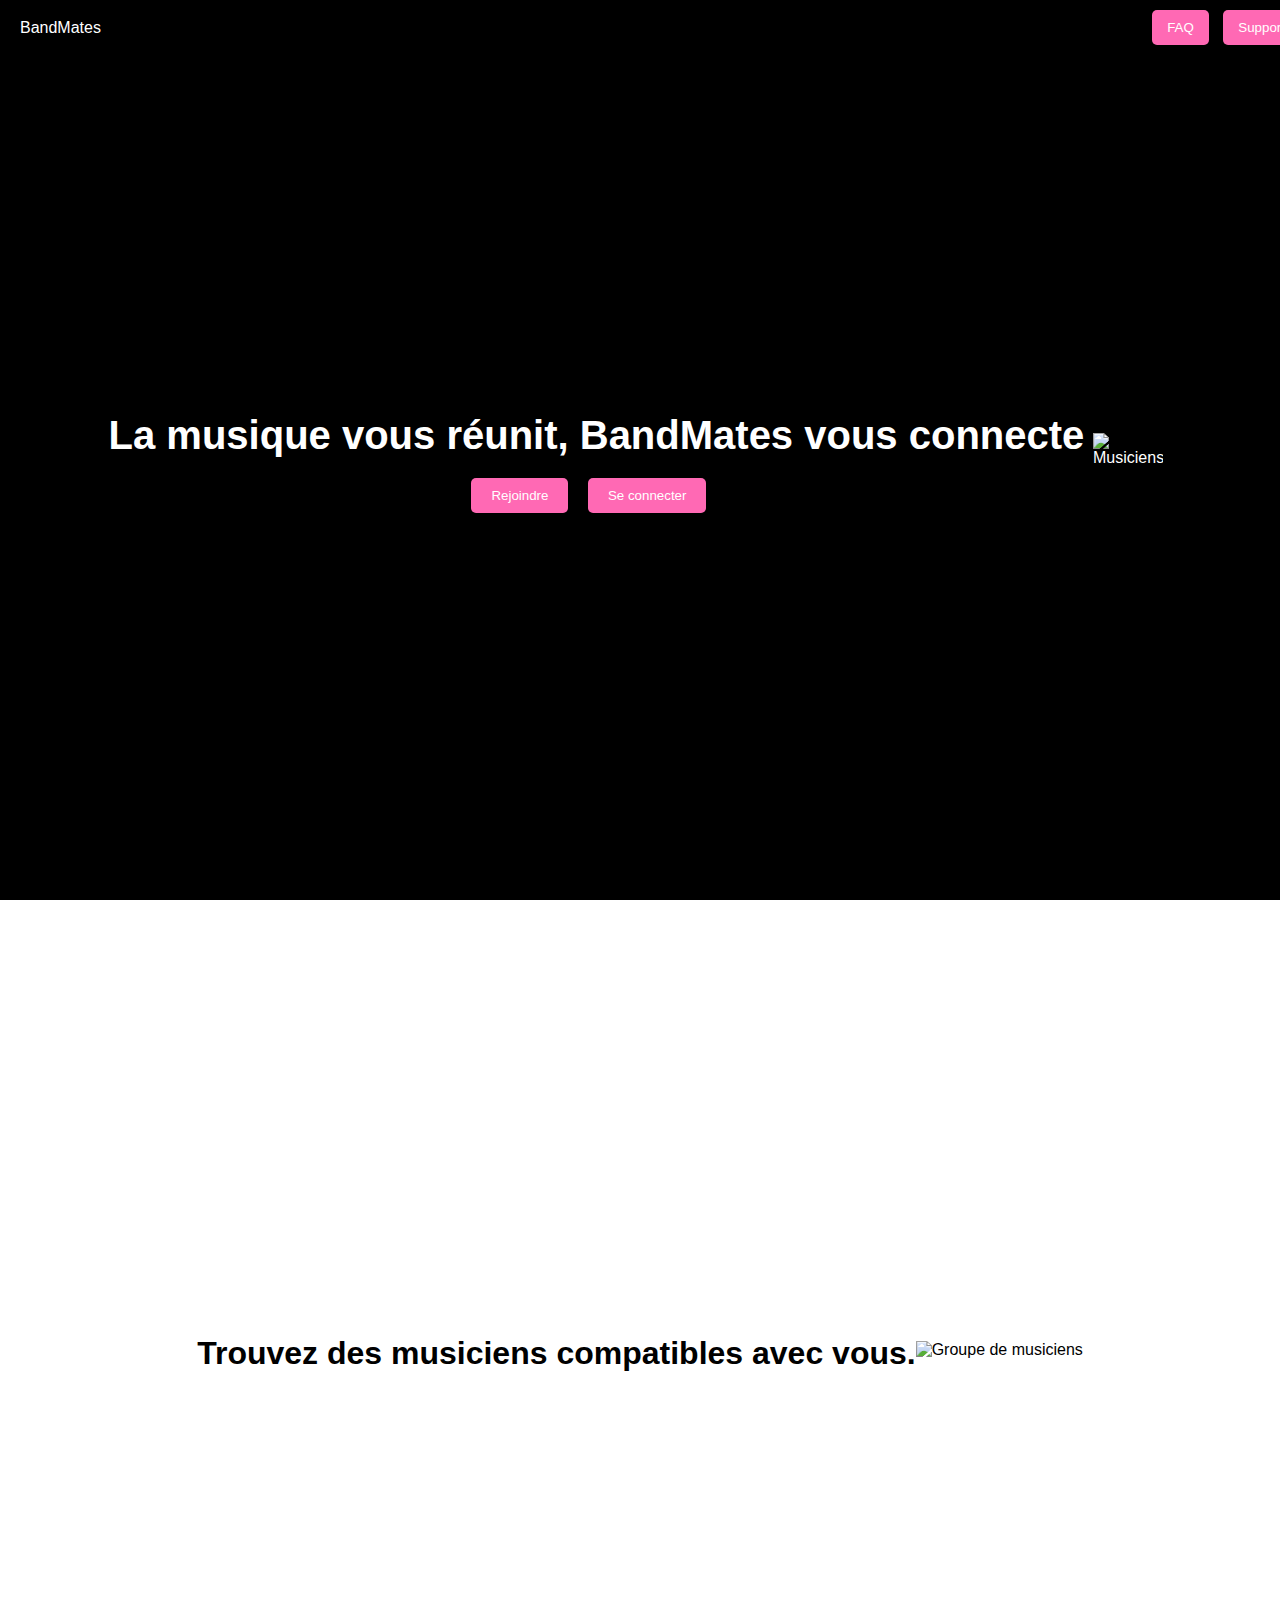
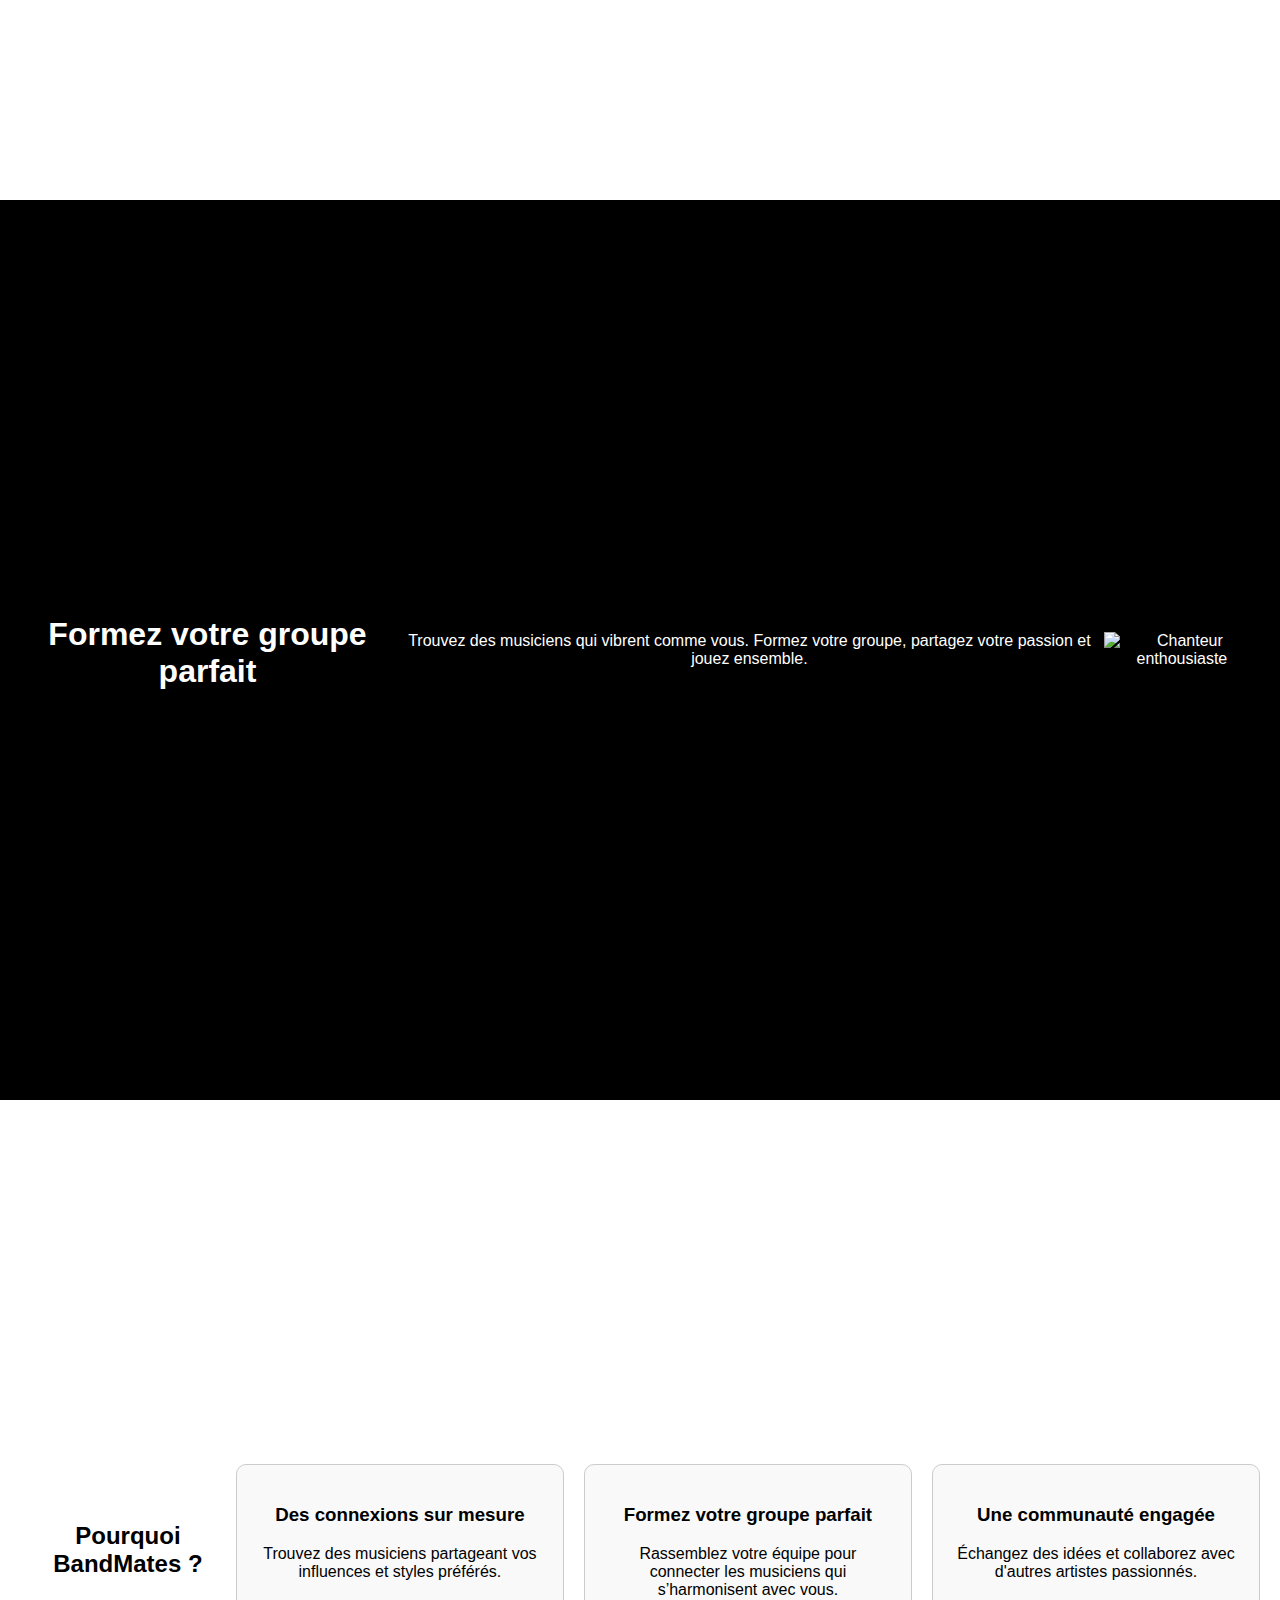
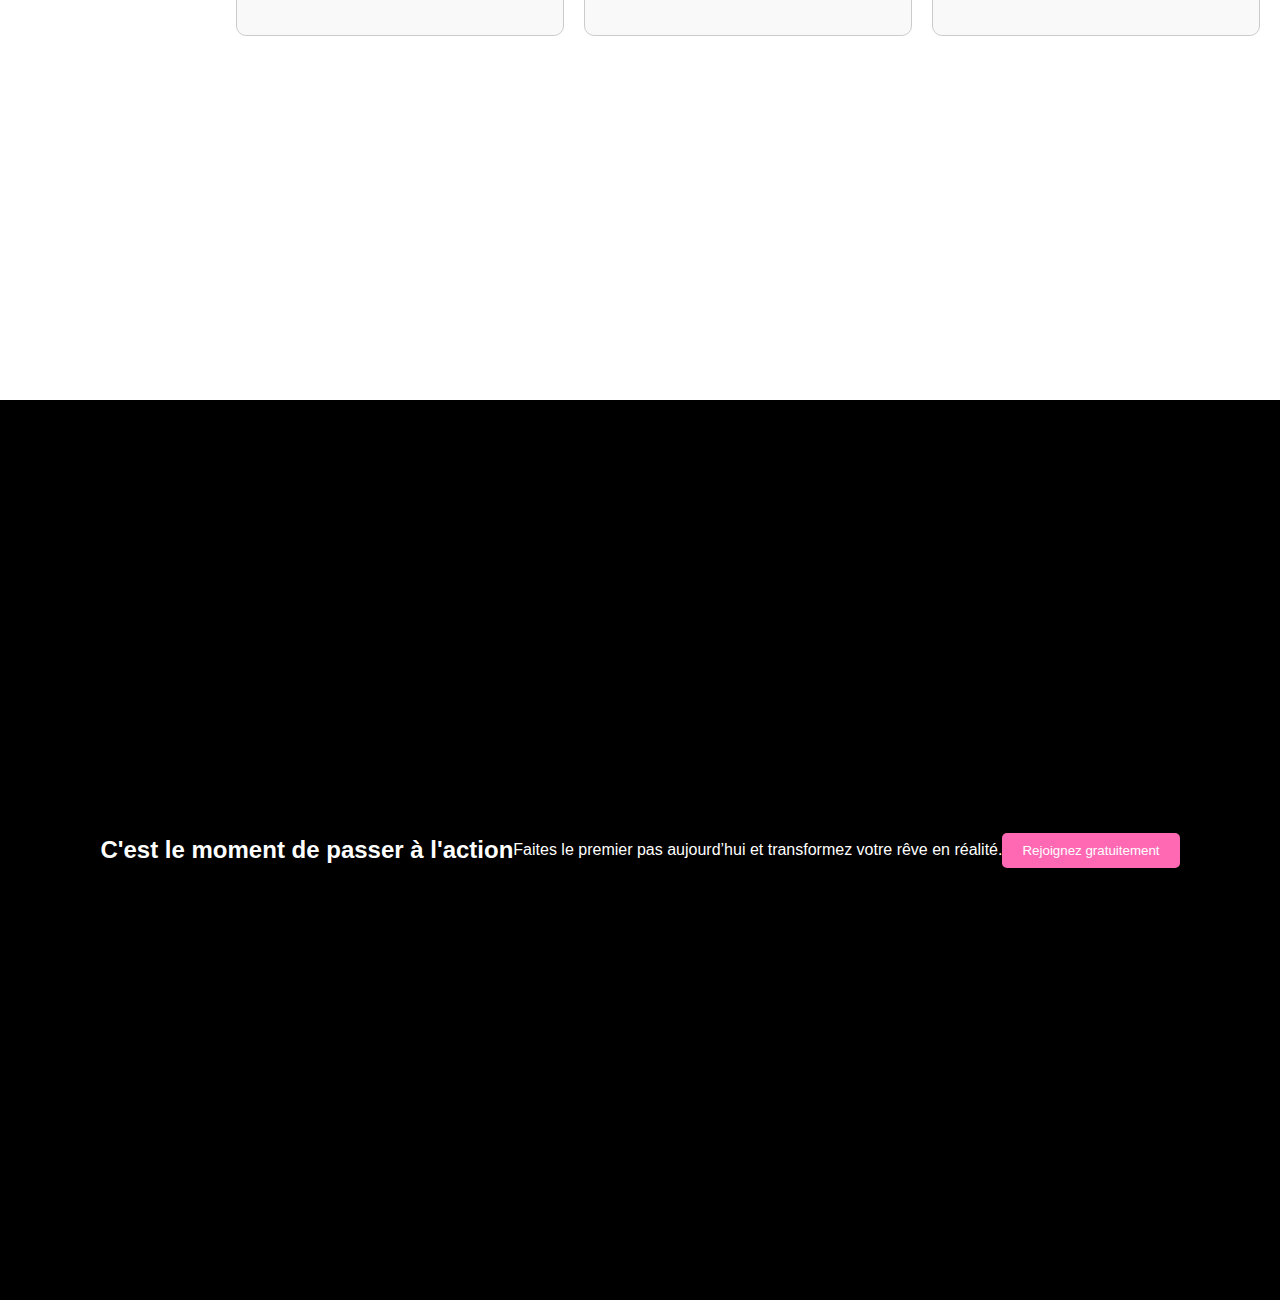
==== bandmates/index.html @ 0c307978 "Acceuil v1" ====
<!DOCTYPE html>
<html lang="fr">
<head>
  <meta charset="UTF-8">
  <meta name="viewport" content="width=device-width, initial-scale=1.0">
  <title>BandMates</title>
  <link rel="stylesheet" href="styles.css">
</head>
<body>
    <header class="header">
        <div class="logo">BandMates</div>
        <div class="nav">
          <button class="btn faq">FAQ</button>
          <button class="btn support">Support</button>
        </div>
      </header>
      
      <section class="hero" data-bg-color="black">
        <div class="content">
          <h1>La musique vous réunit, BandMates vous connecte</h1>
          <div class="buttons">
            <button class="btn join">Rejoindre</button>
            <button class="btn login">Se connecter</button>
          </div>
        </div>
        <div class="image-container">
          <img src="path/to/your/image1.png" alt="Musiciens">
        </div>
      </section>
    
      <section class="white-section" data-bg-color="white">
        <h2>Trouvez des musiciens compatibles avec vous.</h2>
        <img src="path/to/your/image2.png" alt="Groupe de musiciens">
      </section>
    
      <section class="black-section" data-bg-color="black">
        <h2>Formez votre groupe parfait</h2>
        <p>
          Trouvez des musiciens qui vibrent comme vous. Formez votre groupe, partagez votre passion et jouez ensemble.
        </p>
        <img src="path/to/your/image3.png" alt="Chanteur enthousiaste">
      </section>
    
      <section class="features" data-bg-color="white">
        <h2>Pourquoi BandMates ?</h2>
        <div class="feature-cards">
          <div class="card">
            <h3>Des connexions sur mesure</h3>
            <p>Trouvez des musiciens partageant vos influences et styles préférés.</p>
          </div>
          <div class="card">
            <h3>Formez votre groupe parfait</h3>
            <p>Rassemblez votre équipe pour connecter les musiciens qui s’harmonisent avec vous.</p>
          </div>
          <div class="card">
            <h3>Une communauté engagée</h3>
            <p>Échangez des idées et collaborez avec d'autres artistes passionnés.</p>
          </div>
        </div>
      </section>
    
      <section class="cta" data-bg-color="black">
        <h2>C'est le moment de passer à l'action</h2>
        <p>Faites le premier pas aujourd’hui et transformez votre rêve en réalité.</p>
        <button class="btn join">Rejoignez gratuitement</button>
      </section>
  <script src="script.js"></script>
</body>
</html>
---- bandmates/styles.css ----
body {
    margin: 0;
    font-family: 'Arial', sans-serif;
    overflow-x: hidden;
    scroll-behavior: smooth;
}

section {
    height: 100vh; 
    display: flex;
    align-items: center;
    justify-content: center;
    text-align: center;
    padding: 20px;
    box-sizing: border-box;
    transition: background-color 1s ease; 
  }
  
  
  .header {
    position: fixed;
    top: 0;
    width: 100%;
    z-index: 100;
    display: flex;
    justify-content: space-between;
    align-items: center;
    padding: 10px 20px;
    background-color: black;
    color: white;
  }
  
  .nav .btn {
    margin-left: 10px;
    padding: 10px 15px;
    background-color: #FF69B4;
    color: white;
    border: none;
    border-radius: 5px;
    cursor: pointer;
  }
  
  
  .hero {
    background-color: black;
    color: white;
  }
  
  .hero h1 {
    font-size: 2.5rem;
    margin-bottom: 20px;
  }
  
  .hero .buttons .btn {
    margin-right: 15px;
    padding: 10px 20px;
    background-color: #FF69B4;
    color: white;
    border: none;
    border-radius: 5px;
    cursor: pointer;
  }
  
  .hero .image-container img {
    max-width: 80%;
    height: auto;
  }
  
 
  .white-section {
    background-color: white;
    color: black;
  }
  
  .white-section h2 {
    font-size: 2rem;
    margin-bottom: 20px;
  }
  

  .black-section {
    background-color: black;
    color: white;
  }
  
  .black-section h2 {
    font-size: 2rem;
    margin-bottom: 20px;
  }
  
  
  .features {
    background-color: white;
    color: black;
  }
  
  .features .feature-cards {
    display: flex;
    justify-content: space-around;
    gap: 20px;
    width: 100%;
    max-width: 1200px;
    margin: 0 auto;
  }
  
  .features .card {
    width: 30%;
    padding: 20px;
    border: 1px solid #ccc;
    border-radius: 10px;
    transition: transform 0.3s ease;
    background: #f9f9f9;
  }
  
  .features .card:hover {
    transform: scale(1.05);
  }
  
  
  .cta {
    background-color: black;
    color: white;
  }
  
  .cta .btn {
    padding: 10px 20px;
    background-color: #FF69B4;
    color: white;
    border: none;
    border-radius: 5px;
    cursor: pointer;
  }
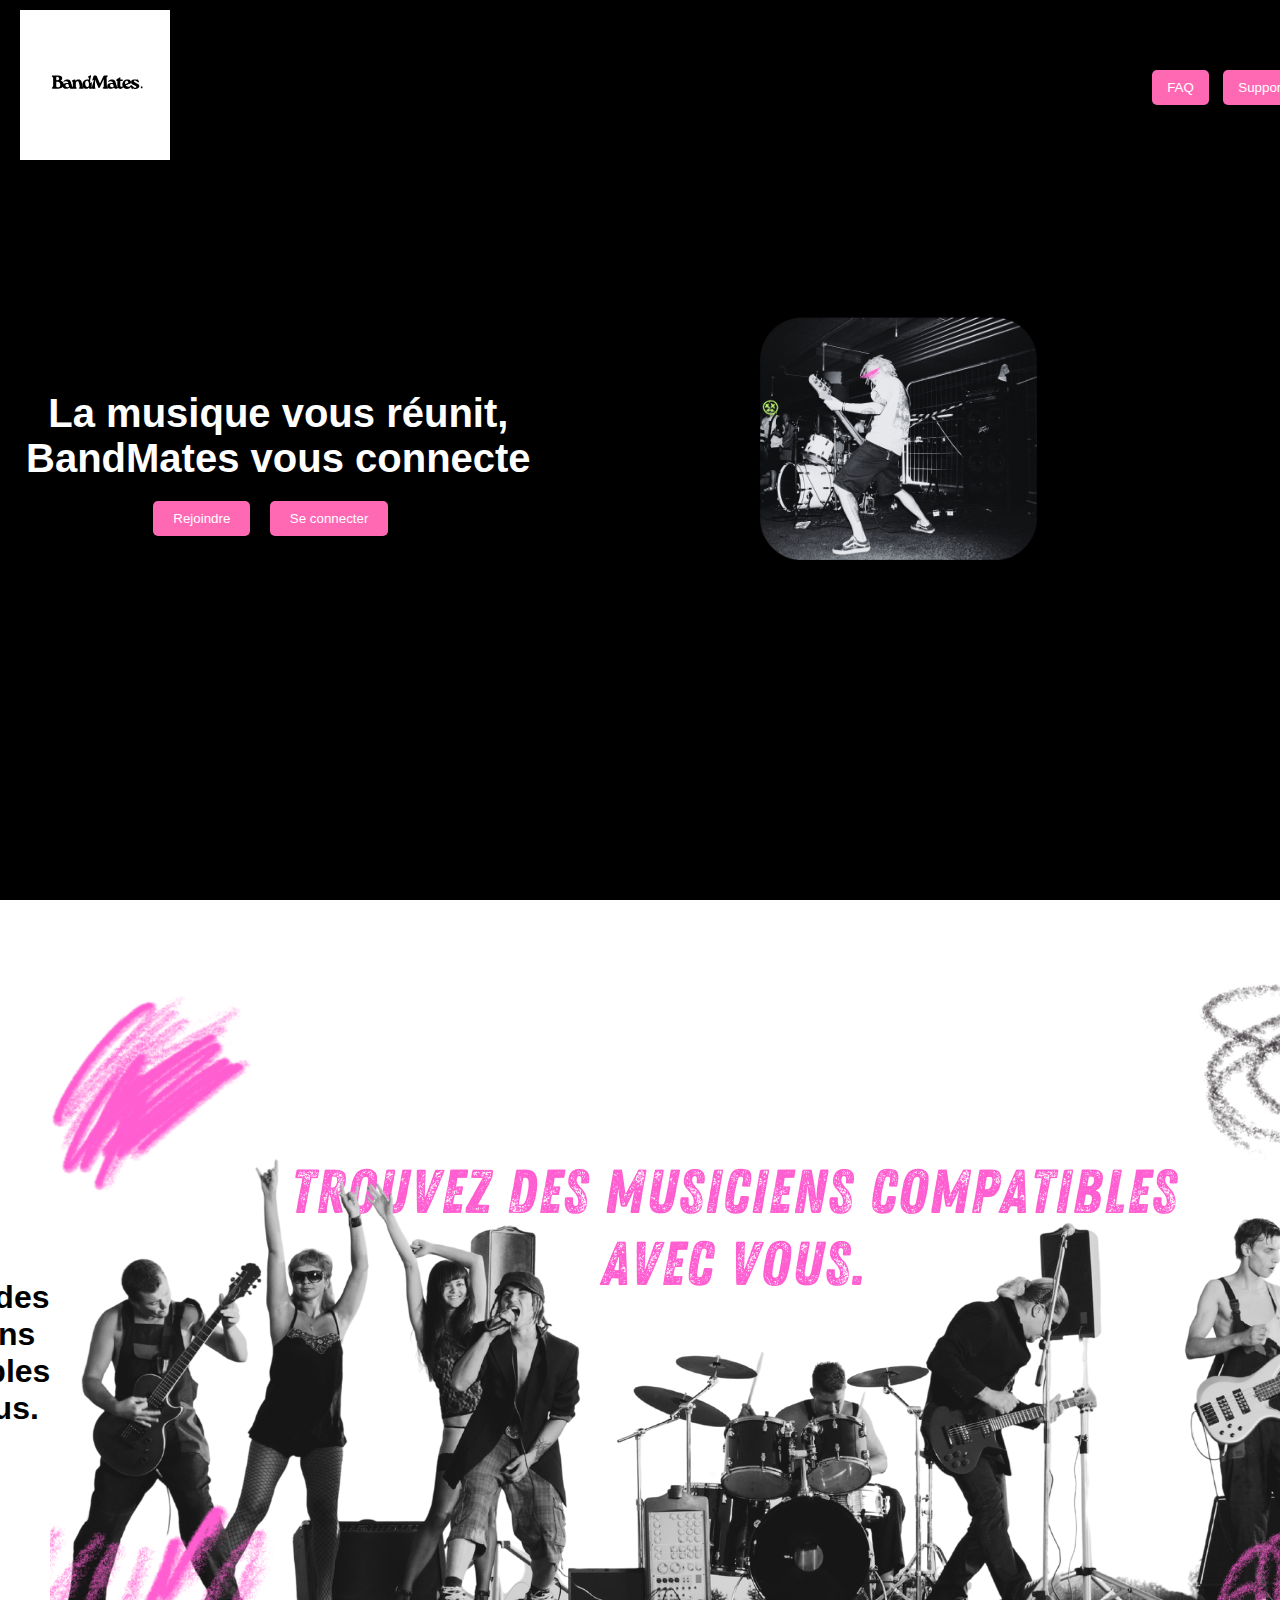
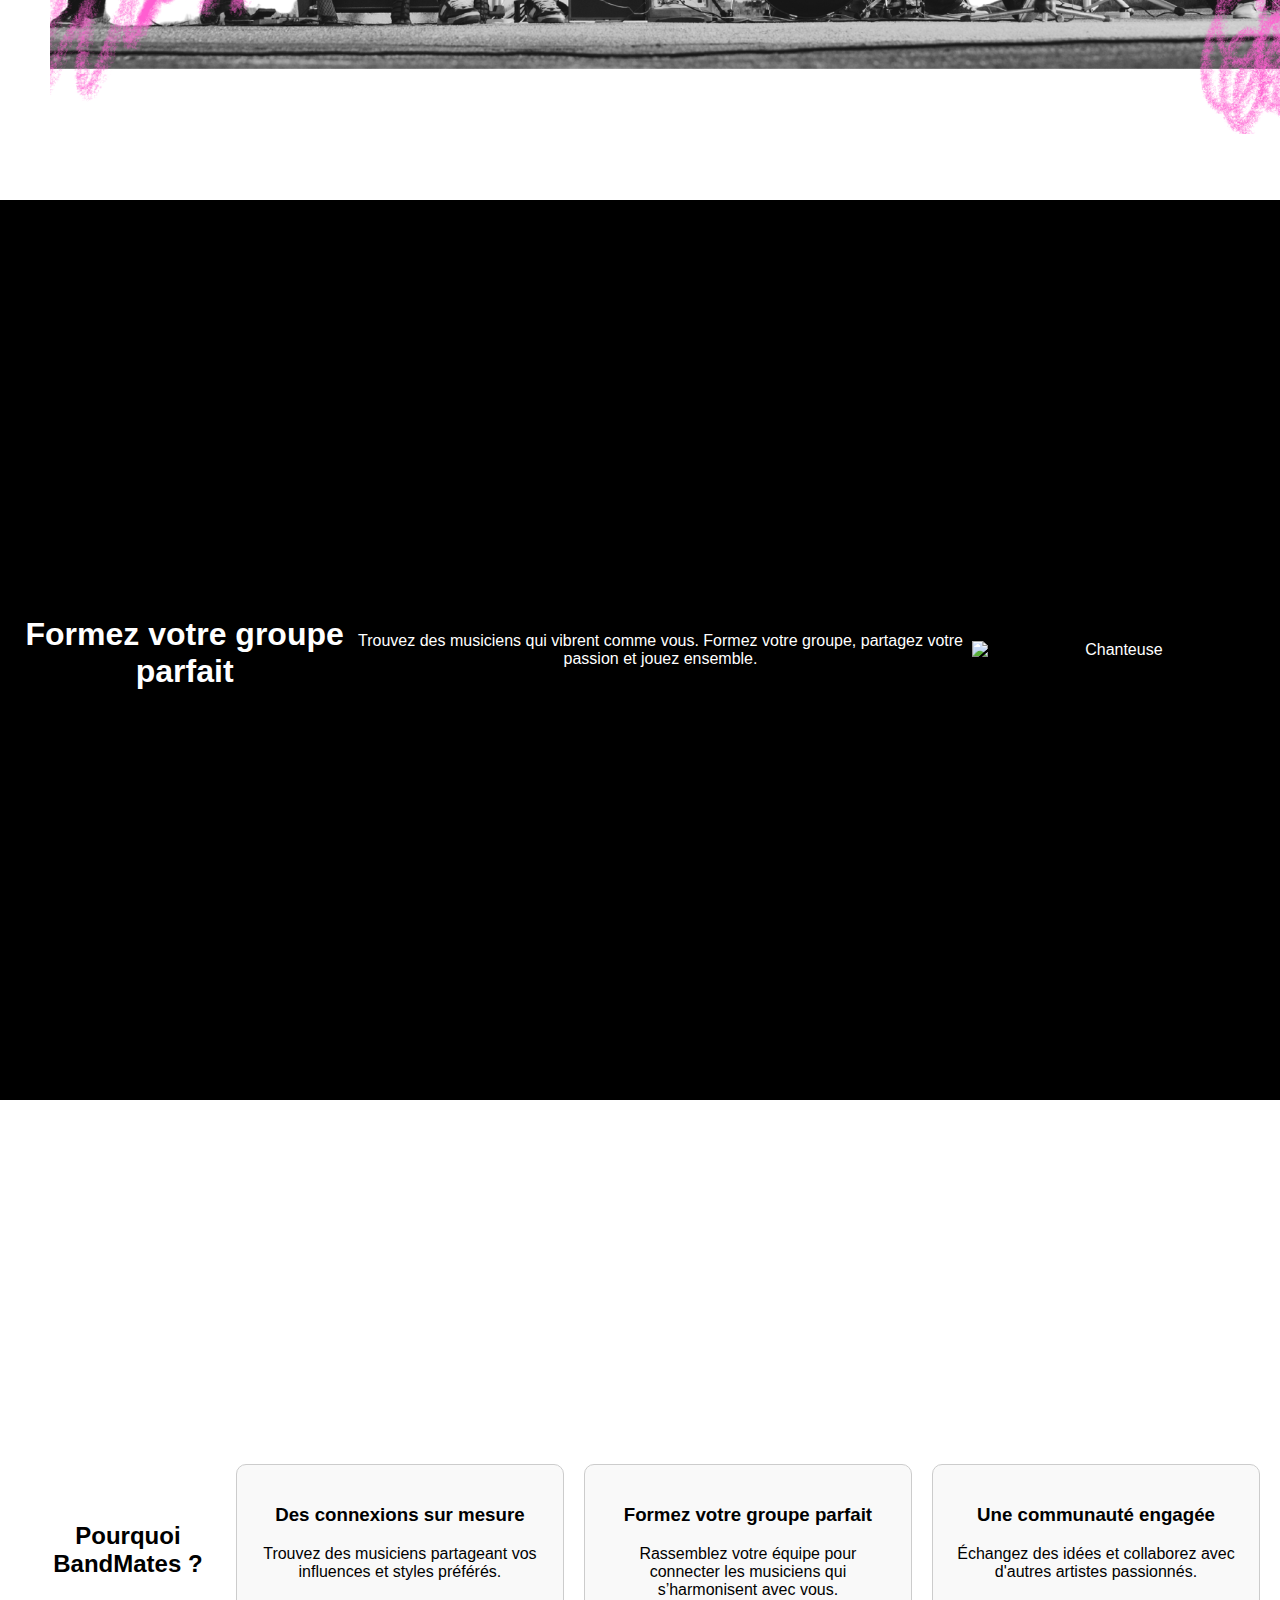
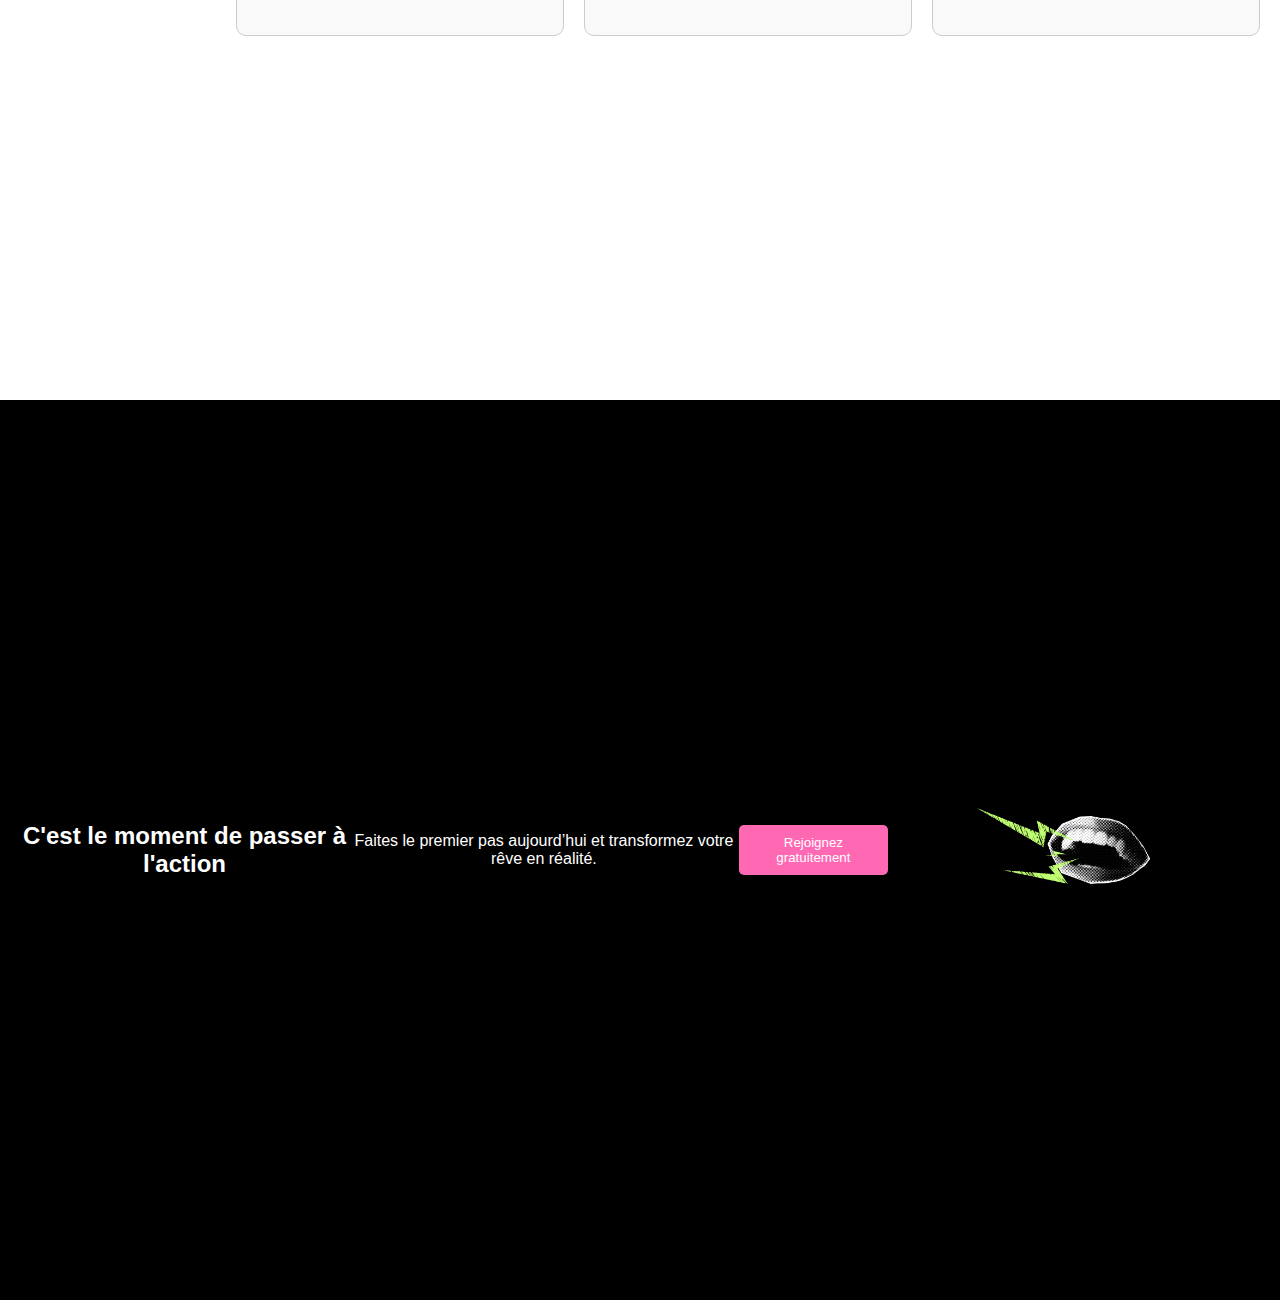
==== commit 666450fb: "ajout d'images" ====
--- a/bandmates/index.html
+++ b/bandmates/index.html
@@ -8,7 +8,9 @@
 </head>
 <body>
     <header class="header">
-        <div class="logo">BandMates</div>
+        <div>
+          <img class="logo" src="images/black white Thunder logo.svg">
+        </div>
         <div class="nav">
           <button class="btn faq">FAQ</button>
           <button class="btn support">Support</button>
@@ -24,13 +26,13 @@
           </div>
         </div>
         <div class="image-container">
-          <img src="path/to/your/image1.png" alt="Musiciens">
+          <img src="images/image-acceuil.png" alt="Musiciens">
         </div>
       </section>
     
       <section class="white-section" data-bg-color="white">
         <h2>Trouvez des musiciens compatibles avec vous.</h2>
-        <img src="path/to/your/image2.png" alt="Groupe de musiciens">
+        <img src="images/musiciens.png" alt="Groupe de musiciens">
       </section>
     
       <section class="black-section" data-bg-color="black">
@@ -38,7 +40,8 @@
         <p>
           Trouvez des musiciens qui vibrent comme vous. Formez votre groupe, partagez votre passion et jouez ensemble.
         </p>
-        <img src="path/to/your/image3.png" alt="Chanteur enthousiaste">
+        
+        <img class="chanteuse" src="images/chanteuse.png" alt="Chanteuse">
       </section>
     
       <section class="features" data-bg-color="white">
@@ -63,6 +66,7 @@
         <h2>C'est le moment de passer à l'action</h2>
         <p>Faites le premier pas aujourd’hui et transformez votre rêve en réalité.</p>
         <button class="btn join">Rejoignez gratuitement</button>
+        <img class="bouche" src="images/bouche.png"
       </section>
   <script src="script.js"></script>
 </body>
--- a/bandmates/styles.css
+++ b/bandmates/styles.css
@@ -130,4 +130,18 @@
     border: none;
     border-radius: 5px;
     cursor: pointer;
+  }
+
+  .logo {
+    width: 30%;
+  }
+
+  .chanteuse
+  {
+    width: 30%;
+  }
+
+  .bouche
+  {
+    width: 30%;
   }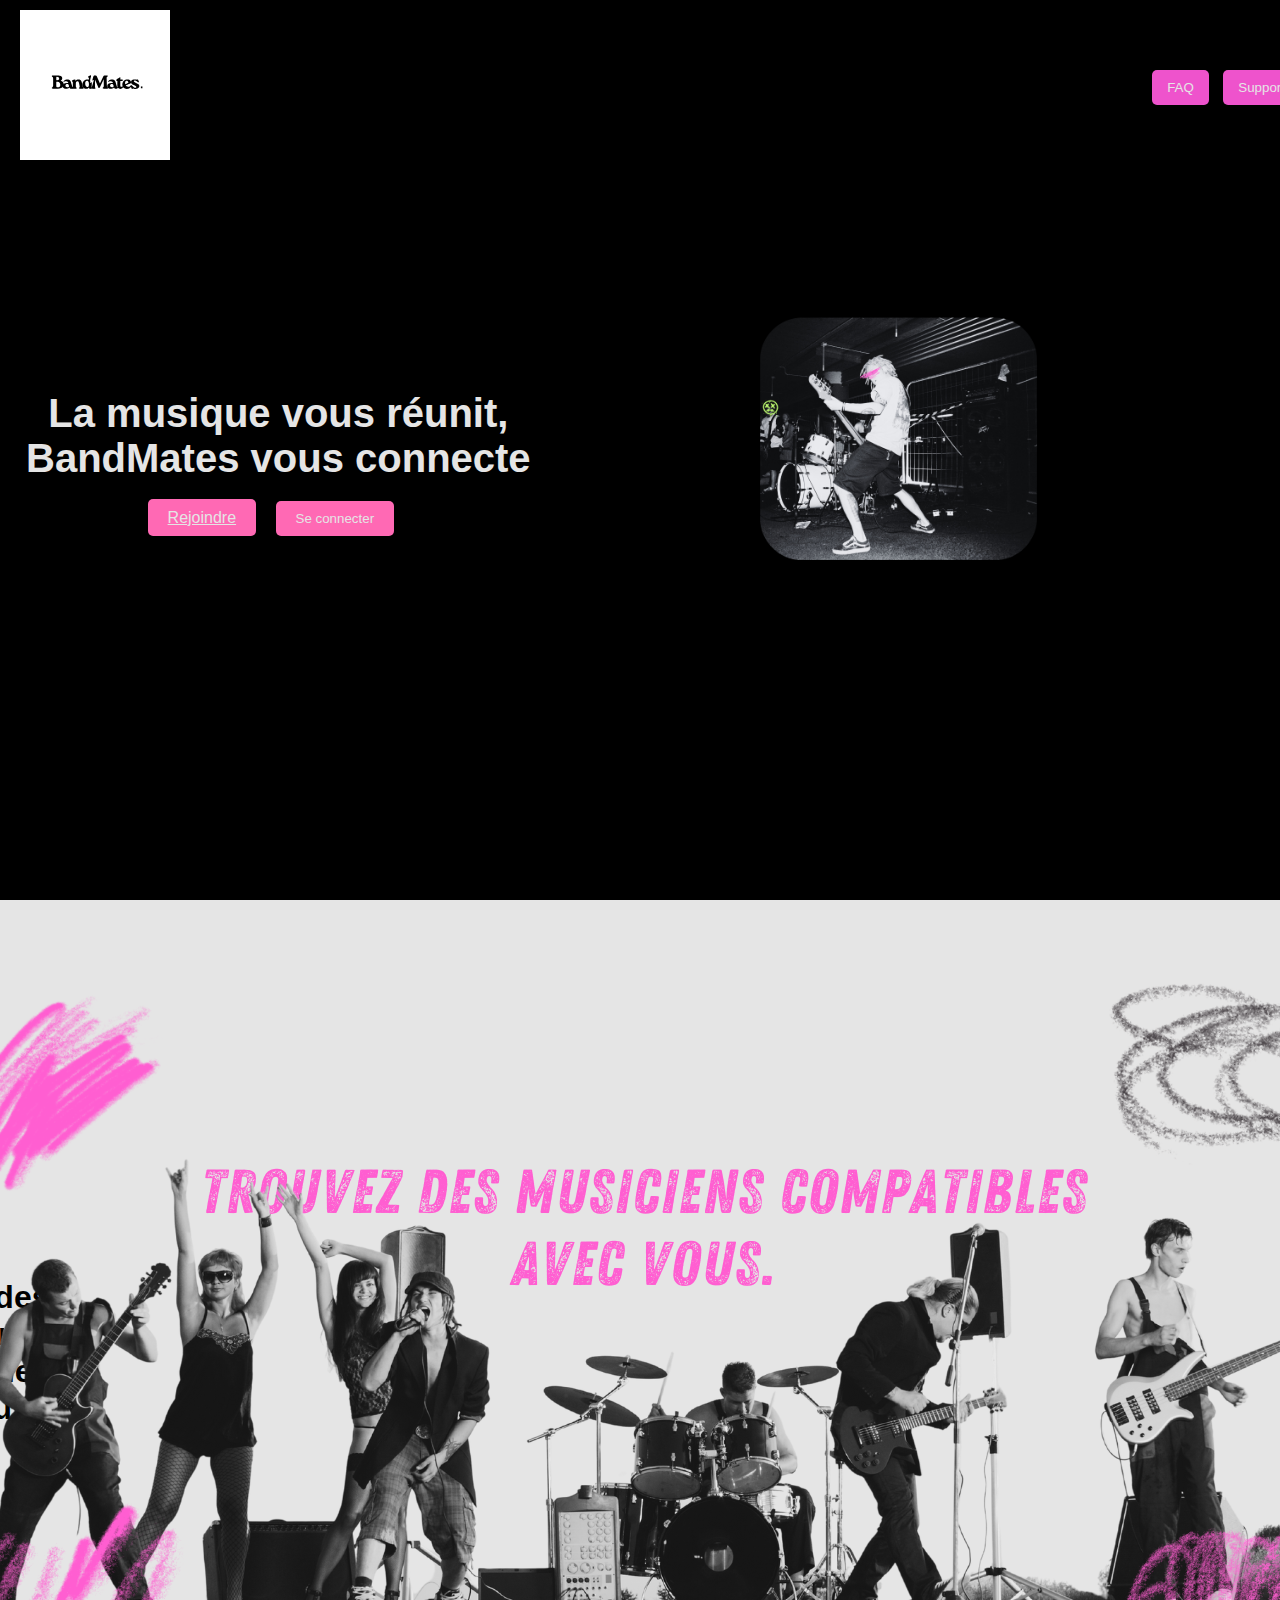
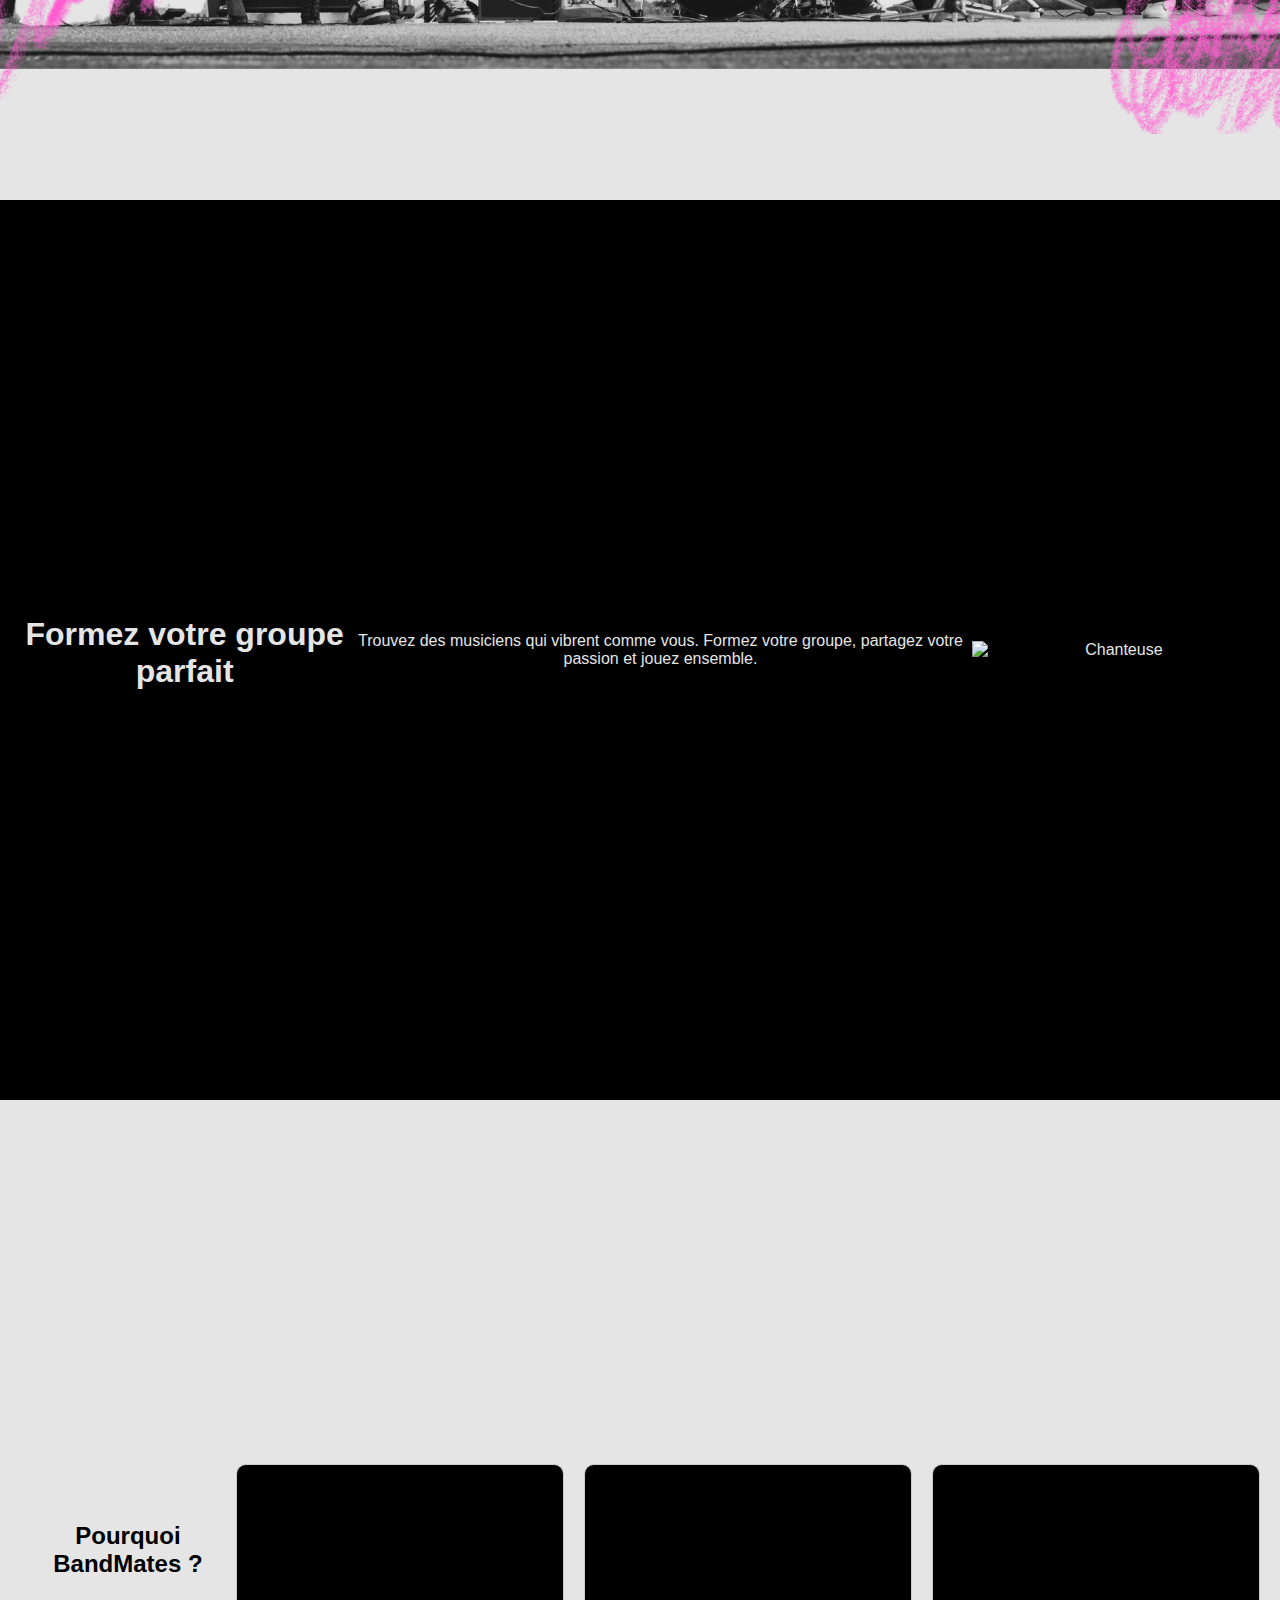
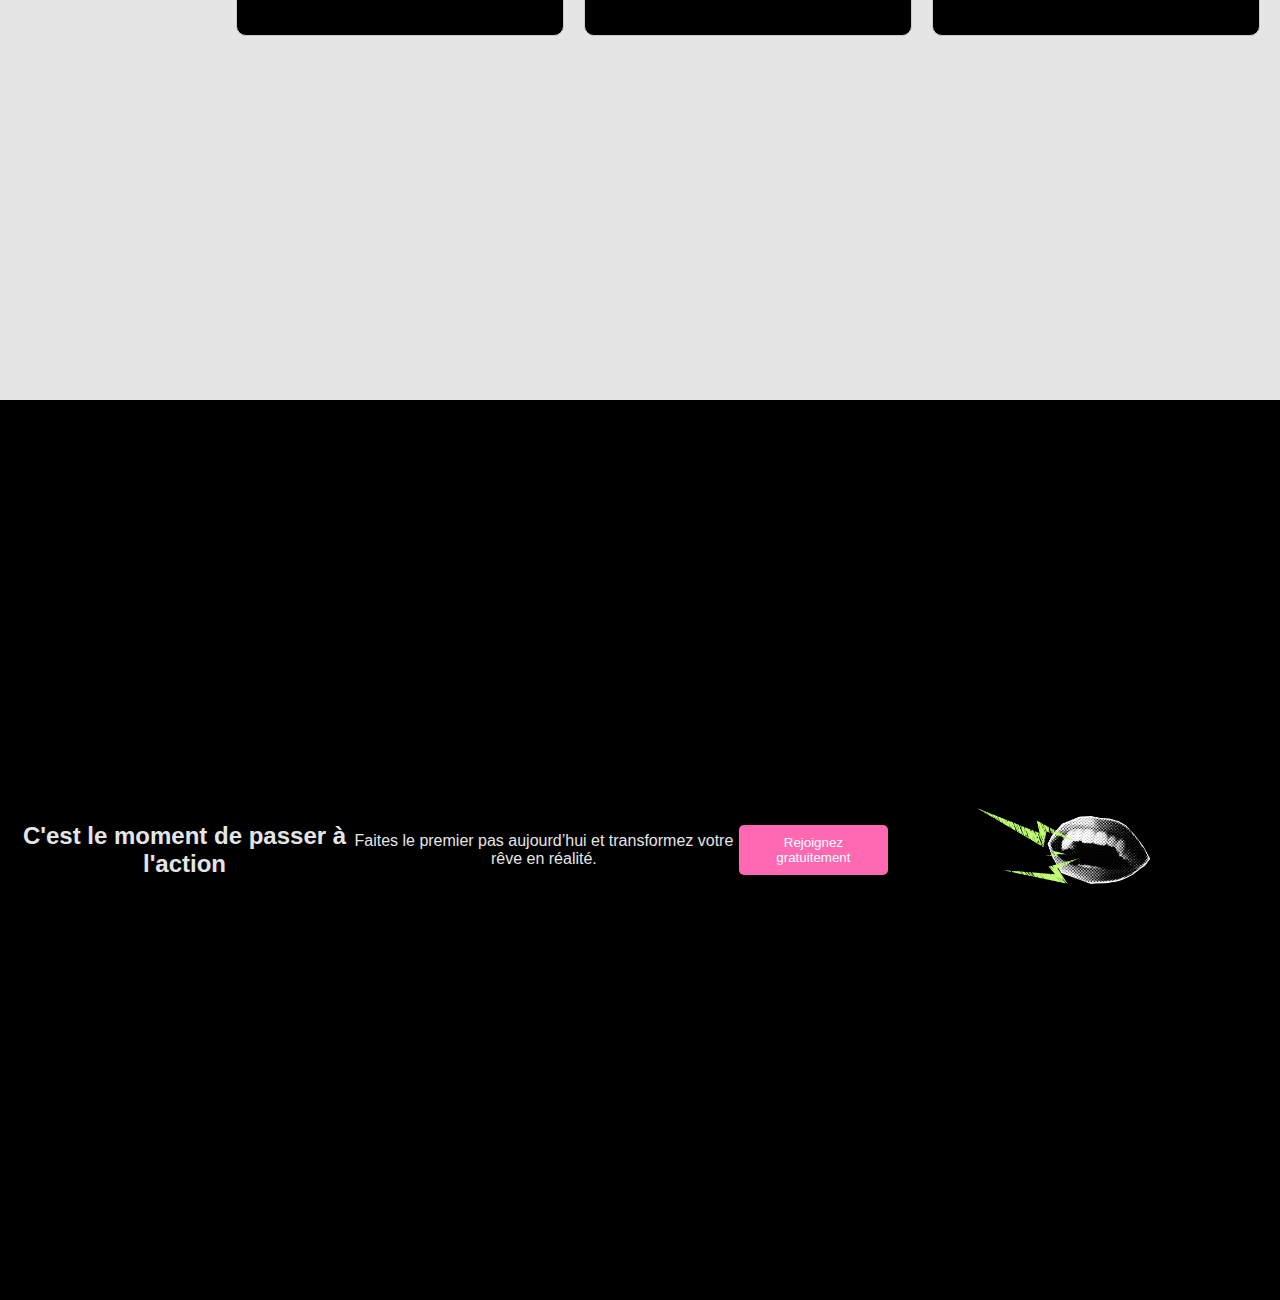
==== commit 2e4aaa6d: "ajout lien vers formulaire de contact" ====
--- a/bandmates/index.html
+++ b/bandmates/index.html
@@ -21,7 +21,8 @@
         <div class="content">
           <h1>La musique vous réunit, BandMates vous connecte</h1>
           <div class="buttons">
-            <button class="btn join">Rejoindre</button>
+            <a href="formulaire-inscription.html" class="btn join">Rejoindre</a>
+              
             <button class="btn login">Se connecter</button>
           </div>
         </div>
@@ -30,9 +31,9 @@
         </div>
       </section>
     
-      <section class="white-section" data-bg-color="white">
+      <section class="white-section" data-bg-color="#E5E5E5">
         <h2>Trouvez des musiciens compatibles avec vous.</h2>
-        <img src="images/musiciens.png" alt="Groupe de musiciens">
+        <img class="musiciens-compatibles"  src="images/musiciens.png" alt="Groupe de musiciens">
       </section>
     
       <section class="black-section" data-bg-color="black">
@@ -44,7 +45,7 @@
         <img class="chanteuse" src="images/chanteuse.png" alt="Chanteuse">
       </section>
     
-      <section class="features" data-bg-color="white">
+      <section class="features" data-bg-color="#E5E5E5">
         <h2>Pourquoi BandMates ?</h2>
         <div class="feature-cards">
           <div class="card">
--- a/bandmates/styles.css
+++ b/bandmates/styles.css
@@ -28,14 +28,14 @@
     align-items: center;
     padding: 10px 20px;
     background-color: black;
-    color: white;
+    color: #E5E5E5;
   }
   
   .nav .btn {
     margin-left: 10px;
     padding: 10px 15px;
-    background-color: #FF69B4;
-    color: white;
+    background-color: #EE53CC;
+    color: #E5E5E5;
     border: none;
     border-radius: 5px;
     cursor: pointer;
@@ -44,7 +44,7 @@
   
   .hero {
     background-color: black;
-    color: white;
+    color: #E5E5E5;
   }
   
   .hero h1 {
@@ -56,7 +56,7 @@
     margin-right: 15px;
     padding: 10px 20px;
     background-color: #FF69B4;
-    color: white;
+    color: #E5E5E5;
     border: none;
     border-radius: 5px;
     cursor: pointer;
@@ -69,7 +69,7 @@
   
  
   .white-section {
-    background-color: white;
+    background-color: #E5E5E5;
     color: black;
   }
   
@@ -81,7 +81,7 @@
 
   .black-section {
     background-color: black;
-    color: white;
+    color: #E5E5E5;
   }
   
   .black-section h2 {
@@ -91,7 +91,7 @@
   
   
   .features {
-    background-color: white;
+    background-color: #E5E5E5;
     color: black;
   }
   
@@ -110,7 +110,7 @@
     border: 1px solid #ccc;
     border-radius: 10px;
     transition: transform 0.3s ease;
-    background: #f9f9f9;
+    background: #000000;
   }
   
   .features .card:hover {
@@ -120,7 +120,7 @@
   
   .cta {
     background-color: black;
-    color: white;
+    color: #E5E5E5;
   }
   
   .cta .btn {
@@ -144,4 +144,11 @@
   .bouche
   {
     width: 30%;
-  }+  }
+
+  .musiciens-compatibles
+  {
+    position: relative;
+    right: 90px;
+  }
+  